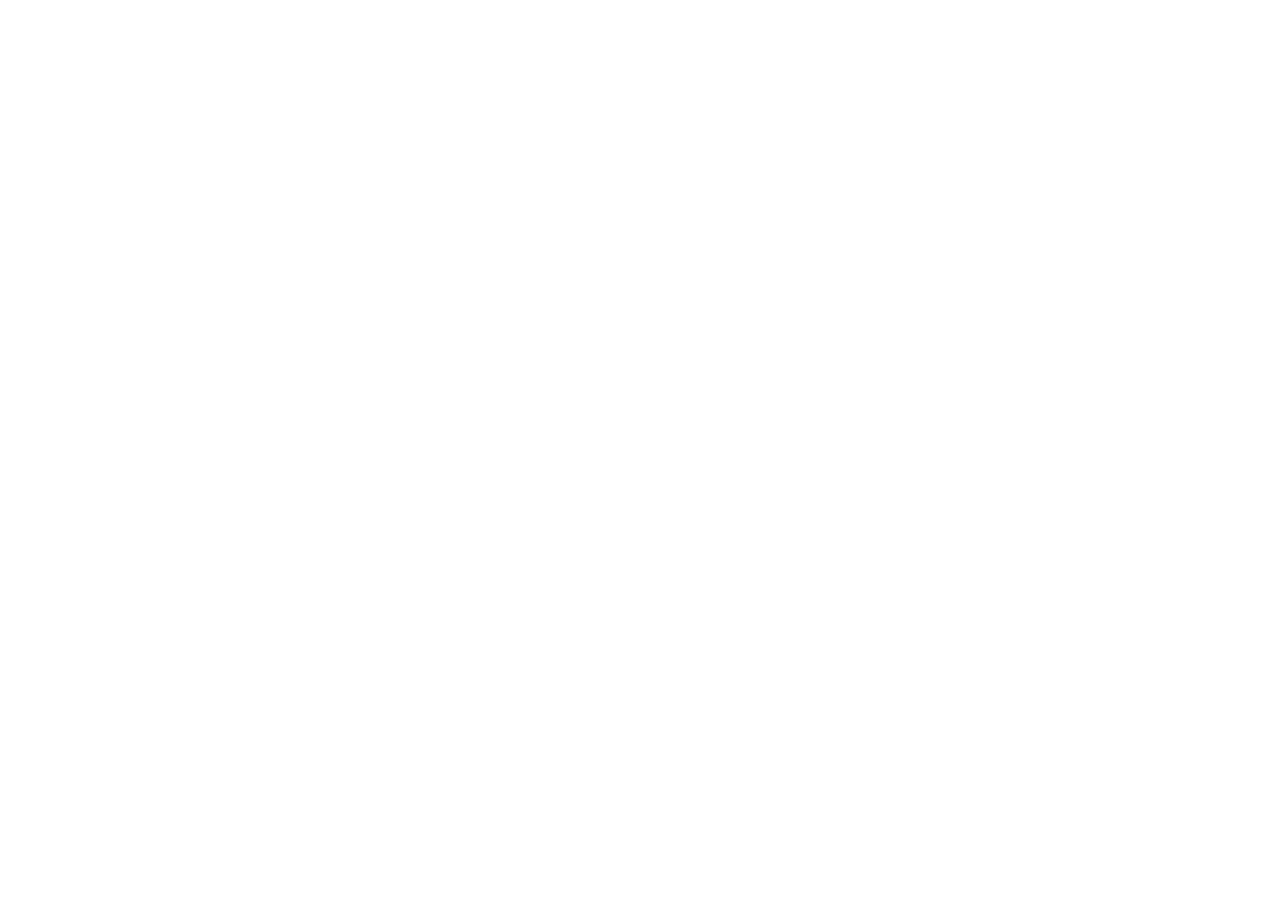
==== index.html @ 0bc2d5a4 "primer commit desde" ====
<!DOCTYPE html>
<html lang="en">
<head>
    <meta charset="UTF-8">
    <meta name="viewport" content="width=device-width, initial-scale=1.0">
    <title>Document</title>
    <link rel="stylesheet" href="./assets/css/style.css">
</head>
<body>
    


<script src="./assets/js/index.js"></script>    
</body>
</html>
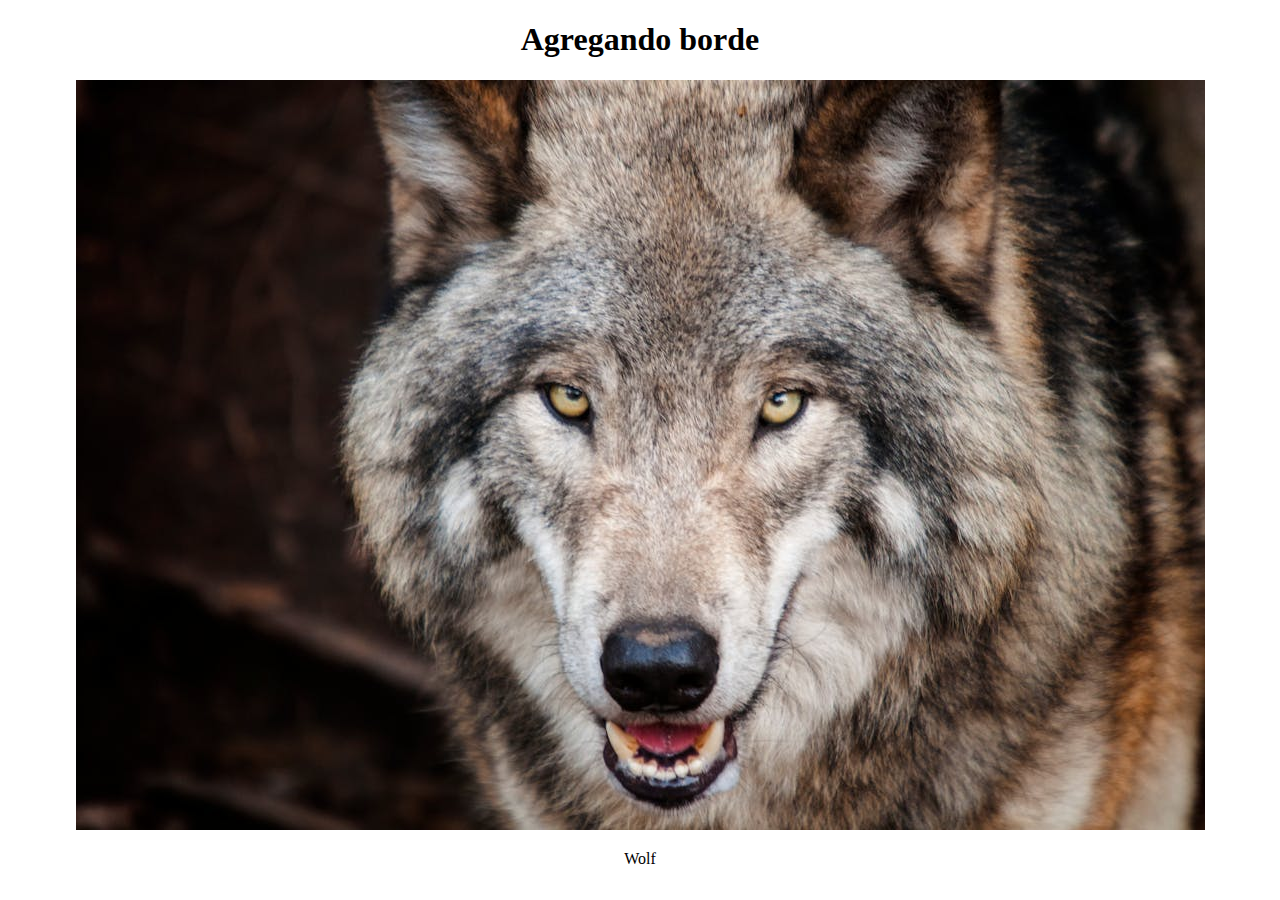
==== commit 109d6639: "creando tags" ====
--- a/index.html
+++ b/index.html
@@ -7,6 +7,17 @@
     <link rel="stylesheet" href="./assets/css/style.css">
 </head>
 <body>
+    <center>
+        <h1>Agregando borde</h1>
+        <div class="wolf">
+<img src="./assets/img/wolf.jpeg" alt="fotografia de un lobo">
+<div class="texto">
+    <p>Wolf</p>
+</div>
+
+
+        </div>
+    </center>
     
 
 
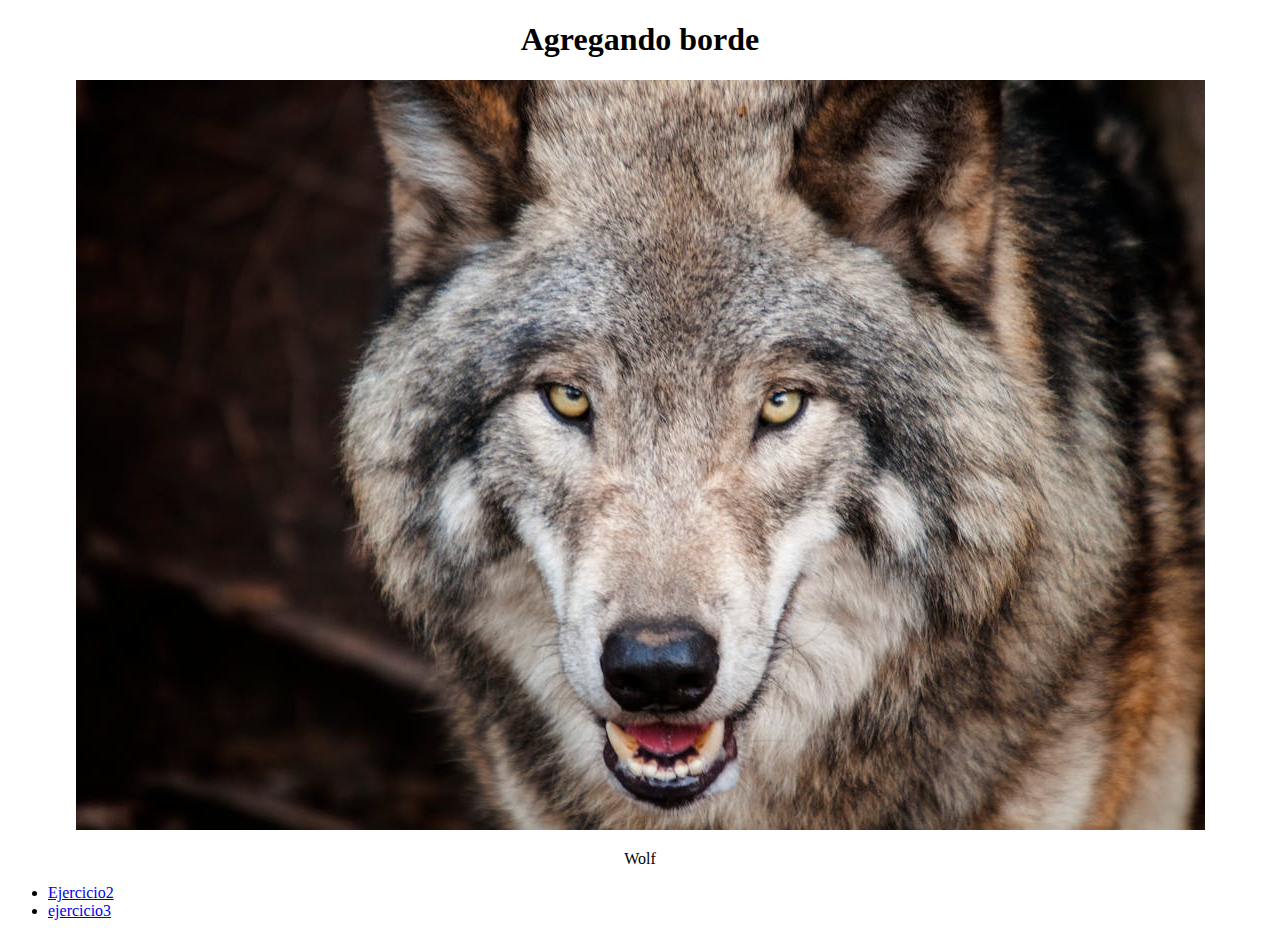
==== commit a0a0a55d: "agregando links a nuevas pestañas" ====
--- a/index.html
+++ b/index.html
@@ -18,6 +18,11 @@
 
         </div>
     </center>
+
+    <ul>
+        <li><a href="./ejercicio2.html">Ejercicio2</a></li>
+        <li><a href="./ejercicio3.html">ejercicio3</a></li>
+    </ul>
     
 
 
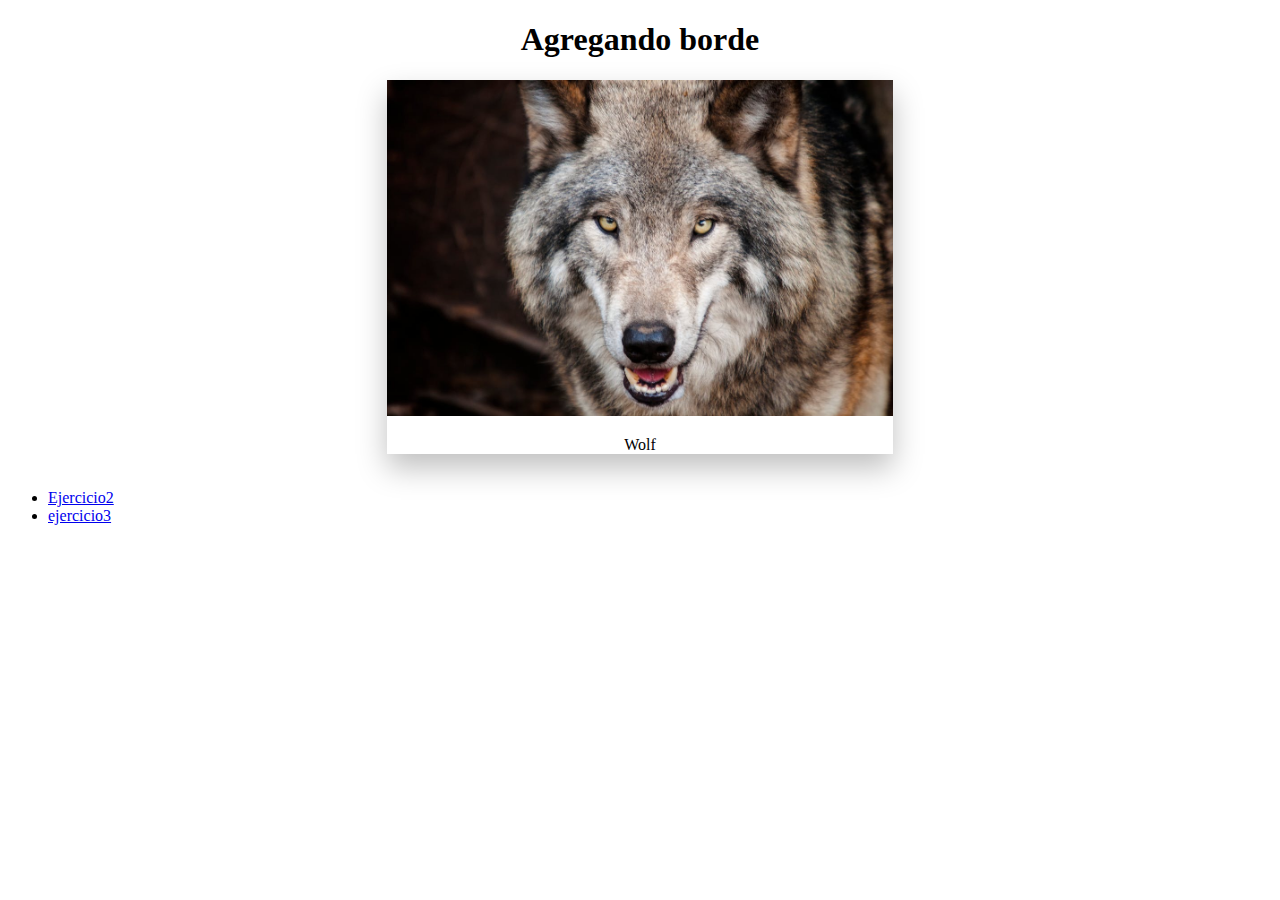
==== commit da7f8e98: "estilos para la imagen" ====
--- a/index.html
+++ b/index.html
@@ -10,7 +10,7 @@
     <center>
         <h1>Agregando borde</h1>
         <div class="wolf">
-<img src="./assets/img/wolf.jpeg" alt="fotografia de un lobo">
+<img class="imagen" src="./assets/img/wolf.jpeg" alt="fotografia de un lobo">
 <div class="texto">
     <p>Wolf</p>
 </div>
--- a/assets/css/style.css
+++ b/assets/css/style.css
@@ -0,0 +1,11 @@
+.imagen{
+    width: 100%;
+}
+
+div.wolf{
+
+    width: 40%;
+    background-color: white;
+    box-shadow: 0 14px 28px rgba(0, 0, 0, 0.25);
+    margin-bottom: 35px;
+}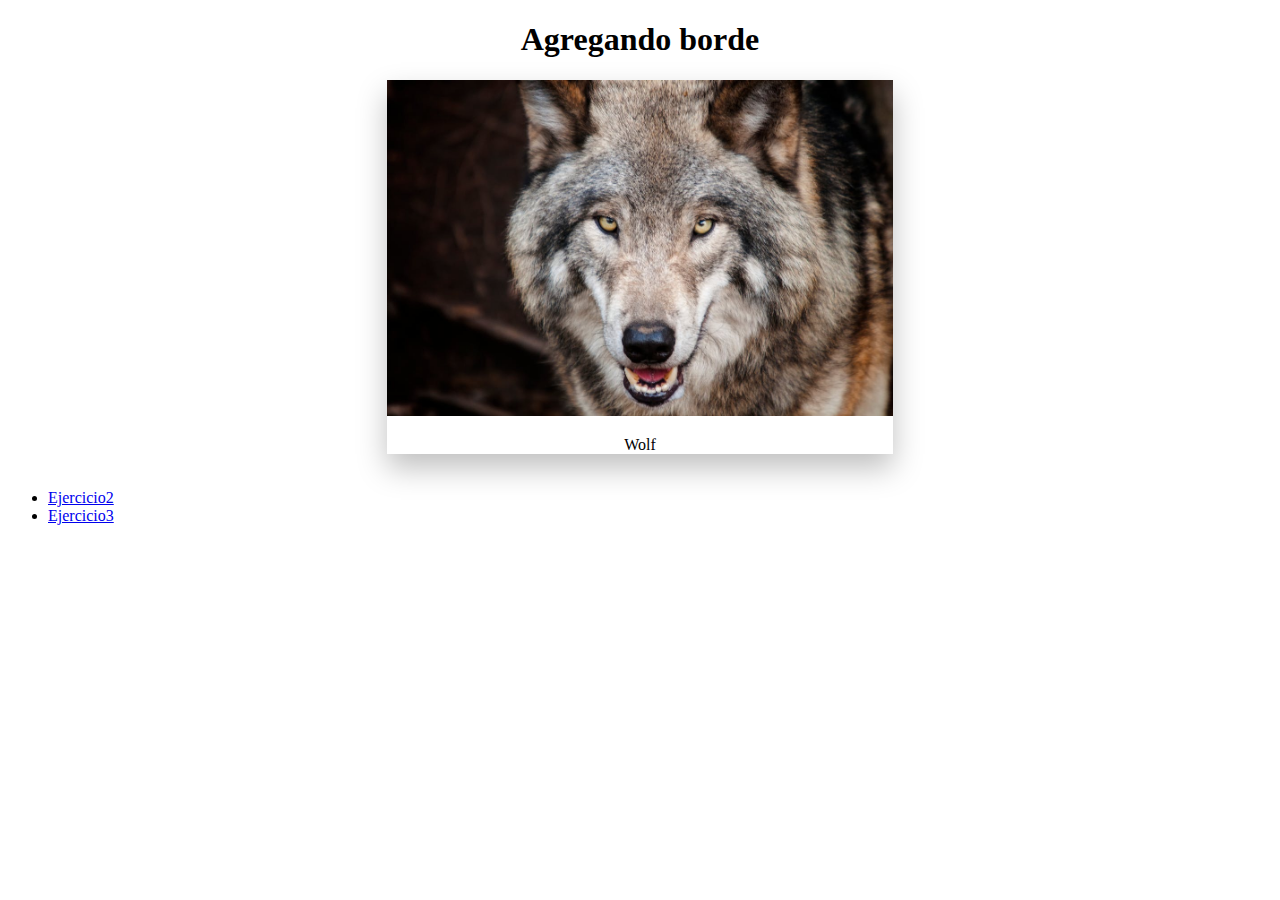
==== commit faa5cfbb: "modificando texto" ====
--- a/index.html
+++ b/index.html
@@ -3,7 +3,7 @@
 <head>
     <meta charset="UTF-8">
     <meta name="viewport" content="width=device-width, initial-scale=1.0">
-    <title>Document</title>
+    <title>Ejercicio 1</title>
     <link rel="stylesheet" href="./assets/css/style.css">
 </head>
 <body>
@@ -21,7 +21,7 @@
 
     <ul>
         <li><a href="./ejercicio2.html">Ejercicio2</a></li>
-        <li><a href="./ejercicio3.html">ejercicio3</a></li>
+        <li><a href="./ejercicio3.html">Ejercicio3</a></li>
     </ul>
     
 
--- a/assets/css/style.css
+++ b/assets/css/style.css
@@ -8,4 +8,69 @@
     background-color: white;
     box-shadow: 0 14px 28px rgba(0, 0, 0, 0.25);
     margin-bottom: 35px;
+}
+
+.texto {
+    text-align: center;
+}
+
+.sticker{
+
+    margin-top: 50px;
+    width: 400px;
+
+}
+
+.container{
+    display: flex;
+    justify-content: space-around;
+    
+}
+
+
+.dato{
+    display: flex;
+    justify-content: space-around;
+    gap: 40px;
+    padding: 20px;
+    
+}
+
+.verificar{
+    margin-top: 70px;
+}
+
+
+
+.titulo{
+    text-align: center;
+    margin-bottom: 50px;
+}
+
+.password{
+    display: flex;
+    justify-content: center;
+}
+
+
+.boton{
+    display: flex;
+    justify-content: center;
+    margin-top: 70px;
+}
+
+
+.parrafo{
+    text-align: center;
+}
+
+.center{
+    
+    width: 100%;
+    background-color: black;
+    color: aliceblue;
+    align-items: center;    
+    width: 500px;
+    height: 500px;
+    border: 5px solid white;
 }